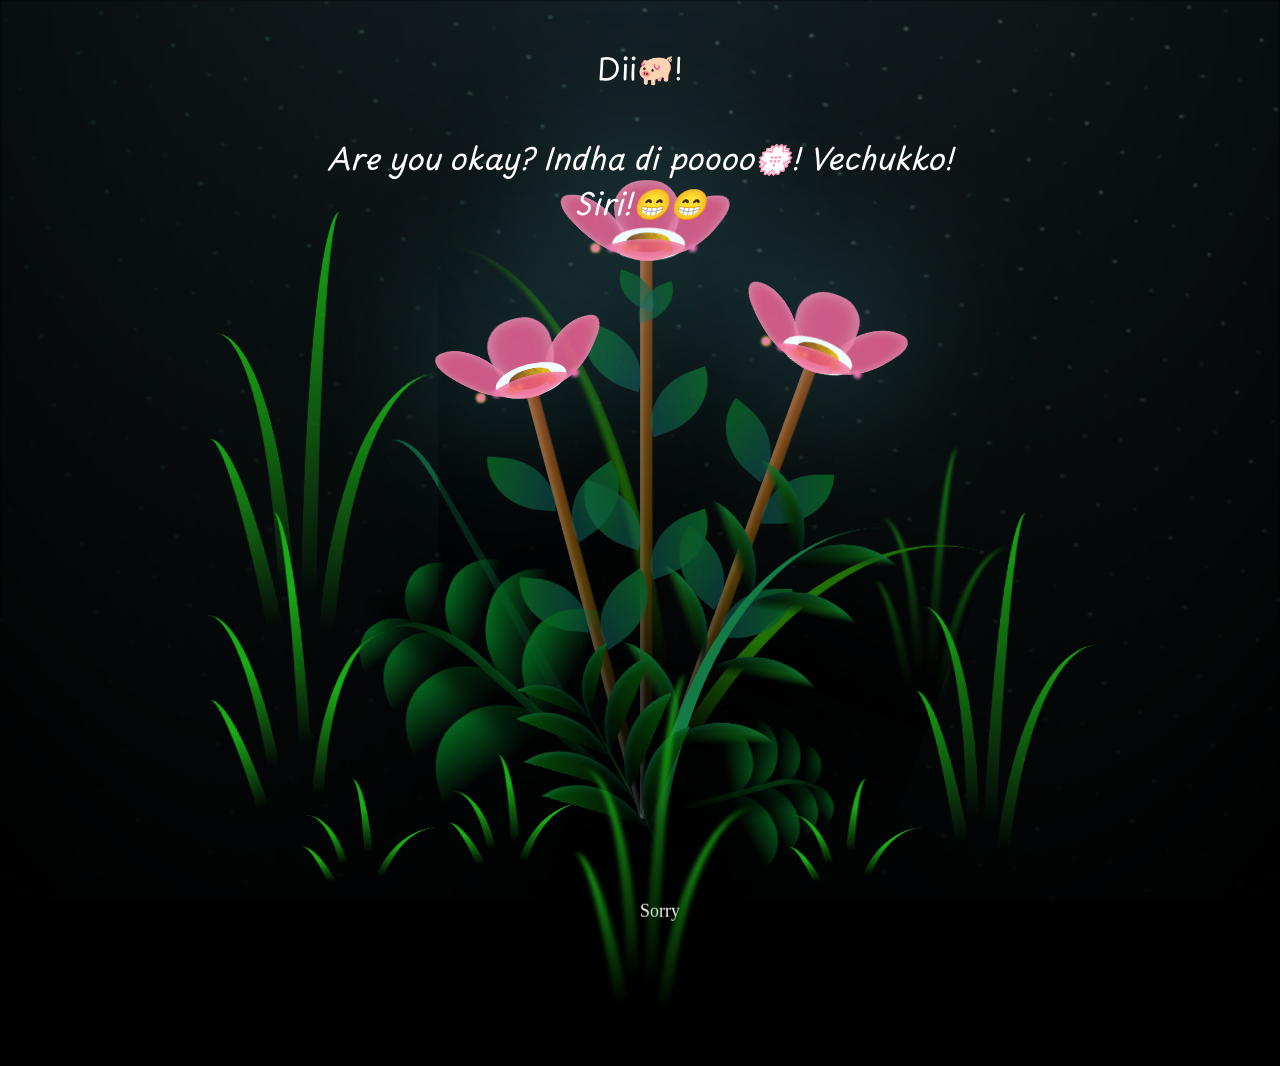
==== index.html @ b0fbde0a "commit for index" ====
<!DOCTYPE html>
<html lang="en">
  <head>
    <meta charset="UTF-8" />
    <meta http-equiv="X-UA-Compatible" content="IE=edge" />
    <meta name="viewport" content="width=device-width, initial-scale=1.0" />
    <link rel="stylesheet" href="css/main.css" />
    <link rel="icon" href="pig.png" type="image/x-icon" />
    <link rel="preconnect" href="https://fonts.googleapis.com" />
    <link rel="preconnect" href="https://fonts.gstatic.com" crossorigin />
    <link rel="preconnect" href="https://fonts.googleapis.com">
<link rel="preconnect" href="https://fonts.gstatic.com" crossorigin>
<link href="https://fonts.googleapis.com/css2?family=DM+Sans:opsz,wght@9..40,400;9..40,500;9..40,700&family=Playpen+Sans&family=Poppins&display=swap" rel="stylesheet">
    <title>Enna aachu?</title>
  </head>
  <body class="container">
    <div class="night"></div>
    <div class="foreground-text">
      Dii🐖! <br /><br /><i>Are you okay? Indha di poooo💮! Vechukko! Siri!😁😁</i>
    </div>

    <div class="flowers">
      <div class="flower flower--1">
        <div class="flower__leafs flower__leafs--1">
          <div class="flower__leaf flower__leaf--1"></div>
          <div class="flower__leaf flower__leaf--2"></div>
          <div class="flower__leaf flower__leaf--3"></div>
          <div class="flower__leaf flower__leaf--4"></div>
          <div class="flower__white-circle"></div>

          <div class="flower__light flower__light--1"></div>
          <div class="flower__light flower__light--2"></div>
          <div class="flower__light flower__light--3"></div>
          <div class="flower__light flower__light--4"></div>
          <div class="flower__light flower__light--5"></div>
          <div class="flower__light flower__light--6"></div>
          <div class="flower__light flower__light--7"></div>
          <div class="flower__light flower__light--8"></div>
        </div>
        <div class="flower__line">
          <div class="flower__line__leaf flower__line__leaf--1"></div>
          <div class="flower__line__leaf flower__line__leaf--2"></div>
          <div class="flower__line__leaf flower__line__leaf--3"></div>
          <div class="flower__line__leaf flower__line__leaf--4"></div>
          <div class="flower__line__leaf flower__line__leaf--5"></div>
          <div class="flower__line__leaf flower__line__leaf--6"></div>
        </div>
      </div>

      <div class="flower flower--2">
        <div class="flower__leafs flower__leafs--2">
          <div class="flower__leaf flower__leaf--1"></div>
          <div class="flower__leaf flower__leaf--2"></div>
          <div class="flower__leaf flower__leaf--3"></div>
          <div class="flower__leaf flower__leaf--4"></div>
          <div class="flower__white-circle"></div>

          <div class="flower__light flower__light--1"></div>
          <div class="flower__light flower__light--2"></div>
          <div class="flower__light flower__light--3"></div>
          <div class="flower__light flower__light--4"></div>
          <div class="flower__light flower__light--5"></div>
          <div class="flower__light flower__light--6"></div>
          <div class="flower__light flower__light--7"></div>
          <div class="flower__light flower__light--8"></div>
        </div>
        <div class="flower__line">
          <div class="flower__line__leaf flower__line__leaf--1"></div>
          <div class="flower__line__leaf flower__line__leaf--2"></div>
          <div class="flower__line__leaf flower__line__leaf--3"></div>
          <div class="flower__line__leaf flower__line__leaf--4"></div>
        </div>
      </div>

      <div class="flower flower--3">
        <div class="flower__leafs flower__leafs--3">
          <div class="flower__leaf flower__leaf--1"></div>
          <div class="flower__leaf flower__leaf--2"></div>
          <div class="flower__leaf flower__leaf--3"></div>
          <div class="flower__leaf flower__leaf--4"></div>
          <div class="flower__white-circle"></div>

          <div class="flower__light flower__light--1"></div>
          <div class="flower__light flower__light--2"></div>
          <div class="flower__light flower__light--3"></div>
          <div class="flower__light flower__light--4"></div>
          <div class="flower__light flower__light--5"></div>
          <div class="flower__light flower__light--6"></div>
          <div class="flower__light flower__light--7"></div>
          <div class="flower__light flower__light--8"></div>
        </div>
        <div class="flower__line">
          <div class="flower__line__leaf flower__line__leaf--1"></div>
          <div class="flower__line__leaf flower__line__leaf--2"></div>
          <div class="flower__line__leaf flower__line__leaf--3"></div>
          <div class="flower__line__leaf flower__line__leaf--4"></div>
        </div>
      </div>

      <div class="grow-ans" style="--d: 1.2s">
        <div class="flower__g-long">
          <div class="flower__g-long__top"></div>
          <div class="flower__g-long__bottom"></div>
        </div>
      </div>

      <div class="growing-grass">
        <div class="flower__grass flower__grass--1">
          <div class="flower__grass--top"></div>
          <div class="flower__grass--bottom"></div>
          <div class="flower__grass__leaf flower__grass__leaf--1"></div>
          <div class="flower__grass__leaf flower__grass__leaf--2"></div>
          <div class="flower__grass__leaf flower__grass__leaf--3"></div>
          <div class="flower__grass__leaf flower__grass__leaf--4"></div>
          <div class="flower__grass__leaf flower__grass__leaf--5"></div>
          <div class="flower__grass__leaf flower__grass__leaf--6"></div>
          <div class="flower__grass__leaf flower__grass__leaf--7"></div>
          <div class="flower__grass__leaf flower__grass__leaf--8"></div>
          <div class="flower__grass__overlay"></div>
        </div>
      </div>

      <div class="growing-grass">
        <div class="flower__grass flower__grass--2">
          <div class="flower__grass--top"></div>
          <div class="flower__grass--bottom"></div>
          <div class="flower__grass__leaf flower__grass__leaf--1"></div>
          <div class="flower__grass__leaf flower__grass__leaf--2"></div>
          <div class="flower__grass__leaf flower__grass__leaf--3"></div>
          <div class="flower__grass__leaf flower__grass__leaf--4"></div>
          <div class="flower__grass__leaf flower__grass__leaf--5"></div>
          <div class="flower__grass__leaf flower__grass__leaf--6"></div>
          <div class="flower__grass__leaf flower__grass__leaf--7"></div>
          <div class="flower__grass__leaf flower__grass__leaf--8"></div>
          <div class="flower__grass__overlay"></div>
        </div>
      </div>

      <div class="grow-ans" style="--d: 2.4s">
        <div class="flower__g-right flower__g-right--1">
          <div class="leaf"></div>
        </div>
      </div>

      <div class="grow-ans" style="--d: 2.8s">
        <div class="flower__g-right flower__g-right--2">
          <div class="leaf"></div>
        </div>
      </div>

      <div class="grow-ans" style="--d: 2.8s">
        <div class="flower__g-front">
          <div
            class="flower__g-front__leaf-wrapper flower__g-front__leaf-wrapper--1"
          >
            <div class="flower__g-front__leaf"></div>
          </div>
          <div
            class="flower__g-front__leaf-wrapper flower__g-front__leaf-wrapper--2"
          >
            <div class="flower__g-front__leaf"></div>
          </div>
          <div
            class="flower__g-front__leaf-wrapper flower__g-front__leaf-wrapper--3"
          >
            <div class="flower__g-front__leaf"></div>
          </div>
          <div
            class="flower__g-front__leaf-wrapper flower__g-front__leaf-wrapper--4"
          >
            <div class="flower__g-front__leaf"></div>
          </div>
          <div
            class="flower__g-front__leaf-wrapper flower__g-front__leaf-wrapper--5"
          >
            <div class="flower__g-front__leaf"></div>
          </div>
          <div
            class="flower__g-front__leaf-wrapper flower__g-front__leaf-wrapper--6"
          >
            <div class="flower__g-front__leaf"></div>
          </div>
          <div
            class="flower__g-front__leaf-wrapper flower__g-front__leaf-wrapper--7"
          >
            <div class="flower__g-front__leaf"></div>
          </div>
          <div
            class="flower__g-front__leaf-wrapper flower__g-front__leaf-wrapper--8"
          >
            <div class="flower__g-front__leaf"></div>
          </div>
          <div class="flower__g-front__line"></div>
        </div>
      </div>

      <div class="grow-ans" style="--d: 3.2s">
        <div class="flower__g-fr">
          <div class="leaf"></div>
          <div class="flower__g-fr__leaf flower__g-fr__leaf--1"></div>
          <div class="flower__g-fr__leaf flower__g-fr__leaf--2"></div>
          <div class="flower__g-fr__leaf flower__g-fr__leaf--3"></div>
          <div class="flower__g-fr__leaf flower__g-fr__leaf--4"></div>
          <div class="flower__g-fr__leaf flower__g-fr__leaf--5"></div>
          <div class="flower__g-fr__leaf flower__g-fr__leaf--6"></div>
          <div class="flower__g-fr__leaf flower__g-fr__leaf--7"></div>
          <div class="flower__g-fr__leaf flower__g-fr__leaf--8"></div>
        </div>
      </div>

      <div class="long-g long-g--0">
        <div class="grow-ans" style="--d: 3s">
          <div class="leaf leaf--0"></div>
        </div>
        <div class="grow-ans" style="--d: 2.2s">
          <div class="leaf leaf--1"></div>
        </div>
        <div class="grow-ans" style="--d: 3.4s">
          <div class="leaf leaf--2"></div>
        </div>
        <div class="grow-ans" style="--d: 3.6s">
          <div class="leaf leaf--3"></div>
        </div>
      </div>

      <div class="long-g long-g--1">
        <div class="grow-ans" style="--d: 3.6s">
          <div class="leaf leaf--0"></div>
        </div>
        <div class="grow-ans" style="--d: 3.8s">
          <div class="leaf leaf--1"></div>
        </div>
        <div class="grow-ans" style="--d: 4s">
          <div class="leaf leaf--2"></div>
        </div>
        <div class="grow-ans" style="--d: 4.2s">
          <div class="leaf leaf--3"></div>
        </div>
      </div>

      <div class="long-g long-g--2">
        <div class="grow-ans" style="--d: 4s">
          <div class="leaf leaf--0"></div>
        </div>
        <div class="grow-ans" style="--d: 4.2s">
          <div class="leaf leaf--1"></div>
        </div>
        <div class="grow-ans" style="--d: 4.4s">
          <div class="leaf leaf--2"></div>
        </div>
        <div class="grow-ans" style="--d: 4.6s">
          <div class="leaf leaf--3"></div>
        </div>
      </div>

      <div class="long-g long-g--3">
        <div class="grow-ans" style="--d: 4s">
          <div class="leaf leaf--0"></div>
        </div>
        <div class="grow-ans" style="--d: 4.2s">
          <div class="leaf leaf--1"></div>
        </div>
        <div class="grow-ans" style="--d: 3s">
          <div class="leaf leaf--2"></div>
        </div>
        <div class="grow-ans" style="--d: 3.6s">
          <div class="leaf leaf--3"></div>
        </div>
      </div>

      <div class="long-g long-g--4">
        <div class="grow-ans" style="--d: 4s">
          <div class="leaf leaf--0"></div>
        </div>
        <div class="grow-ans" style="--d: 4.2s">
          <div class="leaf leaf--1"></div>
        </div>
        <div class="grow-ans" style="--d: 3s">
          <div class="leaf leaf--2"></div>
        </div>
        <div class="grow-ans" style="--d: 3.6s">
          <div class="leaf leaf--3"></div>
        </div>
      </div>

      <div class="long-g long-g--5">
        <div class="grow-ans" style="--d: 4s">
          <div class="leaf leaf--0"></div>
        </div>
        <div class="grow-ans" style="--d: 4.2s">
          <div class="leaf leaf--1"></div>
        </div>
        <div class="grow-ans" style="--d: 3s">
          <div class="leaf leaf--2"></div>
        </div>
        <div class="grow-ans" style="--d: 3.6s">
          <div class="leaf leaf--3"></div>
        </div>
      </div>

      <div class="long-g long-g--6">
        <div class="grow-ans" style="--d: 4.2s">
          <div class="leaf leaf--0"></div>
        </div>
        <div class="grow-ans" style="--d: 4.4s">
          <div class="leaf leaf--1"></div>
        </div>
        <div class="grow-ans" style="--d: 4.6s">
          <div class="leaf leaf--2"></div>
        </div>
        <div class="grow-ans" style="--d: 4.8s">
          <div class="leaf leaf--3"></div>
        </div>
      </div>

      <div class="long-g long-g--7">
        <div class="grow-ans" style="--d: 3s">
          <div class="leaf leaf--0"></div>
        </div>
        <div class="grow-ans" style="--d: 3.2s">
          <div class="leaf leaf--1"></div>
        </div>
        <div class="grow-ans" style="--d: 3.5s">
          <div class="leaf leaf--2"></div>
        </div>
        <div class="grow-ans" style="--d: 3.6s">
          <div class="leaf leaf--3"></div>
        </div>
      </div>
    </div>

    <script src="main.js"></script>
  </body>
</html>
---- css/main.css ----
*,
*::after,
*::before {
  padding: 0;
  margin: 0;
  box-sizing: border-box;
}

:root {
  --dark-color: #000;
}

body {
  display: flex;
  align-items: flex-end;
  justify-content: center;
  min-height: 100vh;
  background-color: var(--dark-color);
  overflow: hidden;
  perspective: 1000px;
}

.night {
  position: fixed;
  left: 50%;
  top: 0;
  transform: translateX(-50%);
  width: 100%;
  height: 100%;
  filter: blur(0.1vmin);
  background-image: radial-gradient(ellipse at top, transparent 0%, var(--dark-color)), radial-gradient(ellipse at bottom, var(--dark-color), rgba(145, 233, 255, 0.2)), repeating-linear-gradient(220deg, rgb(0, 0, 0) 0px, rgb(0, 0, 0) 19px, transparent 19px, transparent 22px), repeating-linear-gradient(189deg, rgb(0, 0, 0) 0px, rgb(0, 0, 0) 19px, transparent 19px, transparent 22px), repeating-linear-gradient(148deg, rgb(0, 0, 0) 0px, rgb(0, 0, 0) 19px, transparent 19px, transparent 22px), linear-gradient(90deg, rgb(7, 107, 42), rgb(240, 240, 240));
}



.flowers {
  position: relative;
  transform: scale(0.9);
}
.foreground-text {
  position: absolute;
  text-align:center;
  font-family: 'Playpen Sans';
  /* Adjust these values to position your text */
  top: 5%;
  left: 25%;
  right: 25%;
  /* Style your text as needed */
  color: white;
  font-size: 30px;
  /* Use z-index to bring the text to the front */
  z-index: 2;
}

.flowers::before {
  content: "Sorry";
  position: absolute;
  /* Adjust these values to position your text */
  top: 50%;
  left: 50%;
  /* Style your text as needed */
  color: white;
  font-size: 20px;
  /* Use z-index to bring the text to the front */
  z-index: 1;
}

.flower {
  position: absolute;
  bottom: 10vmin;
  transform-origin: bottom center;
  z-index: 10;
  --fl-speed: 0.3s;
}
.flower--1 {
  -webkit-animation: moving-flower-1 4s linear infinite;
          animation: moving-flower-1 4s linear infinite;
}
.flower--1 .flower__line {
  height: 70vmin;
  -webkit-animation-delay: 0.3s;
          animation-delay: 0.3s;
}
.flower--1 .flower__line__leaf--1 {
  -webkit-animation: blooming-leaf-right var(--fl-speed) 1.6s backwards;
          animation: blooming-leaf-right var(--fl-speed) 1.6s backwards;
}
.flower--1 .flower__line__leaf--2 {
  -webkit-animation: blooming-leaf-right var(--fl-speed) 1.4s backwards;
          animation: blooming-leaf-right var(--fl-speed) 1.4s backwards;
}
.flower--1 .flower__line__leaf--3 {
  -webkit-animation: blooming-leaf-left var(--fl-speed) 1.2s backwards;
          animation: blooming-leaf-left var(--fl-speed) 1.2s backwards;
}
.flower--1 .flower__line__leaf--4 {
  -webkit-animation: blooming-leaf-left var(--fl-speed) 1s backwards;
          animation: blooming-leaf-left var(--fl-speed) 1s backwards;
}
.flower--1 .flower__line__leaf--5 {
  -webkit-animation: blooming-leaf-right var(--fl-speed) 1.8s backwards;
          animation: blooming-leaf-right var(--fl-speed) 1.8s backwards;
}
.flower--1 .flower__line__leaf--6 {
  -webkit-animation: blooming-leaf-left var(--fl-speed) 2s backwards;
          animation: blooming-leaf-left var(--fl-speed) 2s backwards;
}
.flower--2 {
  left: 50%;
  transform: rotate(20deg);
  -webkit-animation: moving-flower-2 4s linear infinite;
          animation: moving-flower-2 4s linear infinite;
}
.flower--2 .flower__line {
  height: 60vmin;
  -webkit-animation-delay: 0.6s;
          animation-delay: 0.6s;
}
.flower--2 .flower__line__leaf--1 {
  -webkit-animation: blooming-leaf-right var(--fl-speed) 1.9s backwards;
          animation: blooming-leaf-right var(--fl-speed) 1.9s backwards;
}
.flower--2 .flower__line__leaf--2 {
  -webkit-animation: blooming-leaf-right var(--fl-speed) 1.7s backwards;
          animation: blooming-leaf-right var(--fl-speed) 1.7s backwards;
}
.flower--2 .flower__line__leaf--3 {
  -webkit-animation: blooming-leaf-left var(--fl-speed) 1.5s backwards;
          animation: blooming-leaf-left var(--fl-speed) 1.5s backwards;
}
.flower--2 .flower__line__leaf--4 {
  -webkit-animation: blooming-leaf-left var(--fl-speed) 1.3s backwards;
          animation: blooming-leaf-left var(--fl-speed) 1.3s backwards;
}
.flower--3 {
  left: 50%;
  transform: rotate(-15deg);
  -webkit-animation: moving-flower-3 4s linear infinite;
          animation: moving-flower-3 4s linear infinite;
}
.flower--3 .flower__line {
  -webkit-animation-delay: 0.9s;
          animation-delay: 0.9s;
}
.flower--3 .flower__line__leaf--1 {
  -webkit-animation: blooming-leaf-right var(--fl-speed) 2.5s backwards;
          animation: blooming-leaf-right var(--fl-speed) 2.5s backwards;
}
.flower--3 .flower__line__leaf--2 {
  -webkit-animation: blooming-leaf-right var(--fl-speed) 2.3s backwards;
          animation: blooming-leaf-right var(--fl-speed) 2.3s backwards;
}
.flower--3 .flower__line__leaf--3 {
  -webkit-animation: blooming-leaf-left var(--fl-speed) 2.1s backwards;
          animation: blooming-leaf-left var(--fl-speed) 2.1s backwards;
}
.flower--3 .flower__line__leaf--4 {
  -webkit-animation: blooming-leaf-left var(--fl-speed) 1.9s backwards;
          animation: blooming-leaf-left var(--fl-speed) 1.9s backwards;
}
.flower__leafs {
  position: relative;
  -webkit-animation: blooming-flower 2s backwards;
          animation: blooming-flower 2s backwards;
}
.flower__leafs--1 {
  -webkit-animation-delay: 1.1s;
          animation-delay: 1.1s;
}
.flower__leafs--2 {
  -webkit-animation-delay: 1.4s;
          animation-delay: 1.4s;
}
.flower__leafs--3 {
  -webkit-animation-delay: 1.7s;
          animation-delay: 1.7s;
}
.flower__leafs::after {
  content: "";
  position: absolute;
  left: 0;
  top: 0;
  transform: translate(-50%, -100%);
  width: 8vmin;
  height: 8vmin;
  background-color: #6bf0ff;
  filter: blur(10vmin);
}
.flower__leaf {
  position: absolute;
  bottom: 0;
  left: 50%;
  width: 8vmin;
  height: 11vmin;
  border-radius: 51% 49% 47% 53%/44% 45% 55% 69%;
  background-color: #f672b0;
  background-image: linear-gradient(to top, #ee5286, #ee5286);
  transform-origin: bottom center;
  opacity: 0.9;
  box-shadow: inset 0 0 2vmin rgba(255, 255, 255, 0.5);
}
.flower__leaf--1 {
  transform: translate(-10%, 1%) rotateY(40deg) rotateX(-50deg);
}
.flower__leaf--2 {
  transform: translate(-50%, -4%) rotateX(40deg);
}
.flower__leaf--3 {
  transform: translate(-90%, 0%) rotateY(45deg) rotateX(50deg);
}
.flower__leaf--4 {
  width: 8vmin;
  height: 8vmin;
  transform-origin: bottom left;
  border-radius: 4vmin 10vmin 4vmin 4vmin;
  transform: translate(0%, 18%) rotateX(70deg) rotate(-43deg);
  background-image: linear-gradient(to top, #ee5286, #ee5286);
  z-index: 1;
  opacity: 0.8;
}
.flower__white-circle {
  position: absolute;
  left: -3.5vmin;
  top: -3vmin;
  width: 9vmin;
  height: 4vmin;
  border-radius: 50%;
  background-color: #fff;
}
.flower__white-circle::after {
  content: "";
  position: absolute;
  left: 50%;
  top: 45%;
  transform: translate(-50%, -50%);
  width: 60%;
  height: 60%;
  border-radius: inherit;
  background-image: repeating-linear-gradient(135deg, rgba(0, 0, 0, 0.03) 0px, rgba(0, 0, 0, 0.03) 1px, transparent 1px, transparent 12px), repeating-linear-gradient(45deg, rgba(0, 0, 0, 0.03) 0px, rgba(0, 0, 0, 0.03) 1px, transparent 1px, transparent 12px), repeating-linear-gradient(67.5deg, rgba(0, 0, 0, 0.03) 0px, rgba(0, 0, 0, 0.03) 1px, transparent 1px, transparent 12px), repeating-linear-gradient(135deg, rgba(0, 0, 0, 0.03) 0px, rgba(0, 0, 0, 0.03) 1px, transparent 1px, transparent 12px), repeating-linear-gradient(45deg, rgba(0, 0, 0, 0.03) 0px, rgba(0, 0, 0, 0.03) 1px, transparent 1px, transparent 12px), repeating-linear-gradient(112.5deg, rgba(0, 0, 0, 0.03) 0px, rgba(0, 0, 0, 0.03) 1px, transparent 1px, transparent 12px), repeating-linear-gradient(112.5deg, rgba(0, 0, 0, 0.03) 0px, rgba(0, 0, 0, 0.03) 1px, transparent 1px, transparent 12px), repeating-linear-gradient(45deg, rgba(0, 0, 0, 0.03) 0px, rgba(0, 0, 0, 0.03) 1px, transparent 1px, transparent 12px), repeating-linear-gradient(22.5deg, rgba(0, 0, 0, 0.03) 0px, rgba(0, 0, 0, 0.03) 1px, transparent 1px, transparent 12px), repeating-linear-gradient(45deg, rgba(0, 0, 0, 0.03) 0px, rgba(0, 0, 0, 0.03) 1px, transparent 1px, transparent 12px), repeating-linear-gradient(22.5deg, rgba(0, 0, 0, 0.03) 0px, rgba(0, 0, 0, 0.03) 1px, transparent 1px, transparent 12px), repeating-linear-gradient(135deg, rgba(0, 0, 0, 0.03) 0px, rgba(0, 0, 0, 0.03) 1px, transparent 1px, transparent 12px), repeating-linear-gradient(157.5deg, rgba(0, 0, 0, 0.03) 0px, rgba(0, 0, 0, 0.03) 1px, transparent 1px, transparent 12px), repeating-linear-gradient(67.5deg, rgba(0, 0, 0, 0.03) 0px, rgba(0, 0, 0, 0.03) 1px, transparent 1px, transparent 12px), repeating-linear-gradient(67.5deg, rgba(0, 0, 0, 0.03) 0px, rgba(0, 0, 0, 0.03) 1px, transparent 1px, transparent 12px), linear-gradient(90deg, rgb(127, 47, 21), rgb(255, 206, 0));
}
.flower__line {
  height: 55vmin;
  width: 1.5vmin;
  background-image: linear-gradient(to left, rgba(0, 0, 0, 0.2), transparent, rgba(255, 255, 255, 0.2)), linear-gradient(to top, transparent 10%, #583e08, #944415);
  box-shadow: inset 0 0 2px rgba(0, 0, 0, 0.5);
  -webkit-animation: grow-flower-tree 4s backwards;
          animation: grow-flower-tree 4s backwards;
}
.flower__line__leaf {
  --w: 7vmin;
  --h: calc(var(--w) + 2vmin);
  position: absolute;
  top: 20%;
  left: 90%;
  width: var(--w);
  height: var(--h);
  border-top-right-radius: var(--h);
  border-bottom-left-radius: var(--h);
  background-image: linear-gradient(to top, rgba(20, 117, 122, 0.4), #095721);
}
.flower__line__leaf--1 {
  transform: rotate(70deg) rotateY(30deg);
}
.flower__line__leaf--2 {
  top: 45%;
  transform: rotate(70deg) rotateY(30deg);
}
.flower__line__leaf--3, .flower__line__leaf--4, .flower__line__leaf--6 {
  border-top-right-radius: 0;
  border-bottom-left-radius: 0;
  border-top-left-radius: var(--h);
  border-bottom-right-radius: var(--h);
  left: -460%;
  top: 12%;
  transform: rotate(-70deg) rotateY(30deg);
}
.flower__line__leaf--4 {
  top: 40%;
}
.flower__line__leaf--5 {
  top: 0;
  transform-origin: left;
  transform: rotate(70deg) rotateY(30deg) scale(0.6);
}
.flower__line__leaf--6 {
  top: -2%;
  left: -450%;
  transform-origin: right;
  transform: rotate(-70deg) rotateY(30deg) scale(0.6);
}
.flower__light {
  position: absolute;
  bottom: 0vmin;
  width: 1vmin;
  height: 1vmin;
  background-color: rgb(255, 251, 0);
  border-radius: 50%;
  filter: blur(0.2vmin);
  -webkit-animation: light-ans 4s linear infinite backwards;
          animation: light-ans 4s linear infinite backwards;
}
.flower__light:nth-child(odd) {
  background-color: #f76baf;
}
.flower__light--1 {
  left: -2vmin;
  -webkit-animation-delay: 1s;
          animation-delay: 1s;
}
.flower__light--2 {
  left: 3vmin;
  -webkit-animation-delay: 0.5s;
          animation-delay: 0.5s;
}
.flower__light--3 {
  left: -6vmin;
  -webkit-animation-delay: 0.3s;
          animation-delay: 0.3s;
}
.flower__light--4 {
  left: 6vmin;
  -webkit-animation-delay: 0.9s;
          animation-delay: 0.9s;
}
.flower__light--5 {
  left: -1vmin;
  -webkit-animation-delay: 1.5s;
          animation-delay: 1.5s;
}
.flower__light--6 {
  left: -4vmin;
  -webkit-animation-delay: 3s;
          animation-delay: 3s;
}
.flower__light--7 {
  left: 3vmin;
  -webkit-animation-delay: 2s;
          animation-delay: 2s;
}
.flower__light--8 {
  left: -6vmin;
  -webkit-animation-delay: 3.5s;
          animation-delay: 3.5s;
}
.flower__grass {
  --c: #04661f;
  --line-w: 1.5vmin;
  position: absolute;
  bottom: 12vmin;
  left: -7vmin;
  display: flex;
  flex-direction: column;
  align-items: flex-end;
  z-index: 20;
  transform-origin: bottom center;
  transform: rotate(-48deg) rotateY(40deg);
}
.flower__grass--1 {
  -webkit-animation: moving-grass 2s linear infinite;
          animation: moving-grass 2s linear infinite;
}
.flower__grass--2 {
  left: 2vmin;
  bottom: 10vmin;
  transform: scale(0.5) rotate(75deg) rotateX(10deg) rotateY(-200deg);
  opacity: 0.8;
  z-index: 0;
  -webkit-animation: moving-grass--2 1.5s linear infinite;
          animation: moving-grass--2 1.5s linear infinite;
}
.flower__grass--top {
  width: 7vmin;
  height: 10vmin;
  border-top-right-radius: 100%;
  border-right: var(--line-w) solid var(--c);
  transform-origin: bottom center;
  transform: rotate(-2deg);
}
.flower__grass--bottom {
  margin-top: -2px;
  width: var(--line-w);
  height: 25vmin;
  background-image: linear-gradient(to top, transparent, var(--c));
}
.flower__grass__leaf {
  --size: 10vmin;
  position: absolute;
  width: calc(var(--size) * 2.1);
  height: var(--size);
  border-top-left-radius: var(--size);
  border-top-right-radius: var(--size);
  background-image: linear-gradient(to top, transparent, transparent 30%, var(--c));
  z-index: 100;
}
.flower__grass__leaf--1 {
  top: -6%;
  left: 30%;
  --size: 6vmin;
  transform: rotate(-20deg);
  -webkit-animation: growing-grass-ans--1 2s 2.6s backwards;
          animation: growing-grass-ans--1 2s 2.6s backwards;
}
@-webkit-keyframes growing-grass-ans--1 {
  0% {
    transform-origin: bottom left;
    transform: rotate(-20deg) scale(0);
  }
}
@keyframes growing-grass-ans--1 {
  0% {
    transform-origin: bottom left;
    transform: rotate(-20deg) scale(0);
  }
}
.flower__grass__leaf--2 {
  top: -5%;
  left: -110%;
  --size: 6vmin;
  transform: rotate(10deg);
  -webkit-animation: growing-grass-ans--2 2s 2.4s linear backwards;
          animation: growing-grass-ans--2 2s 2.4s linear backwards;
}
@-webkit-keyframes growing-grass-ans--2 {
  0% {
    transform-origin: bottom right;
    transform: rotate(10deg) scale(0);
  }
}
@keyframes growing-grass-ans--2 {
  0% {
    transform-origin: bottom right;
    transform: rotate(10deg) scale(0);
  }
}
.flower__grass__leaf--3 {
  top: 5%;
  left: 60%;
  --size: 8vmin;
  transform: rotate(-18deg) rotateX(-20deg);
  -webkit-animation: growing-grass-ans--3 2s 2.2s linear backwards;
          animation: growing-grass-ans--3 2s 2.2s linear backwards;
}
@-webkit-keyframes growing-grass-ans--3 {
  0% {
    transform-origin: bottom left;
    transform: rotate(-18deg) rotateX(-20deg) scale(0);
  }
}
@keyframes growing-grass-ans--3 {
  0% {
    transform-origin: bottom left;
    transform: rotate(-18deg) rotateX(-20deg) scale(0);
  }
}
.flower__grass__leaf--4 {
  top: 6%;
  left: -135%;
  --size: 8vmin;
  transform: rotate(2deg);
  -webkit-animation: growing-grass-ans--4 2s 2s linear backwards;
          animation: growing-grass-ans--4 2s 2s linear backwards;
}
@-webkit-keyframes growing-grass-ans--4 {
  0% {
    transform-origin: bottom right;
    transform: rotate(2deg) scale(0);
  }
}
@keyframes growing-grass-ans--4 {
  0% {
    transform-origin: bottom right;
    transform: rotate(2deg) scale(0);
  }
}
.flower__grass__leaf--5 {
  top: 20%;
  left: 60%;
  --size: 10vmin;
  transform: rotate(-24deg) rotateX(-20deg);
  -webkit-animation: growing-grass-ans--5 2s 1.8s linear backwards;
          animation: growing-grass-ans--5 2s 1.8s linear backwards;
}
@-webkit-keyframes growing-grass-ans--5 {
  0% {
    transform-origin: bottom left;
    transform: rotate(-24deg) rotateX(-20deg) scale(0);
  }
}
@keyframes growing-grass-ans--5 {
  0% {
    transform-origin: bottom left;
    transform: rotate(-24deg) rotateX(-20deg) scale(0);
  }
}
.flower__grass__leaf--6 {
  top: 22%;
  left: -180%;
  --size: 10vmin;
  transform: rotate(10deg);
  -webkit-animation: growing-grass-ans--6 2s 1.6s linear backwards;
          animation: growing-grass-ans--6 2s 1.6s linear backwards;
}
@-webkit-keyframes growing-grass-ans--6 {
  0% {
    transform-origin: bottom right;
    transform: rotate(10deg) scale(0);
  }
}
@keyframes growing-grass-ans--6 {
  0% {
    transform-origin: bottom right;
    transform: rotate(10deg) scale(0);
  }
}
.flower__grass__leaf--7 {
  top: 39%;
  left: 70%;
  --size: 10vmin;
  transform: rotate(-10deg);
  -webkit-animation: growing-grass-ans--7 2s 1.4s linear backwards;
          animation: growing-grass-ans--7 2s 1.4s linear backwards;
}
@-webkit-keyframes growing-grass-ans--7 {
  0% {
    transform-origin: bottom left;
    transform: rotate(-10deg) scale(0);
  }
}
@keyframes growing-grass-ans--7 {
  0% {
    transform-origin: bottom left;
    transform: rotate(-10deg) scale(0);
  }
}
.flower__grass__leaf--8 {
  top: 40%;
  left: -215%;
  --size: 11vmin;
  transform: rotate(10deg);
  -webkit-animation: growing-grass-ans--8 2s 1.2s linear backwards;
          animation: growing-grass-ans--8 2s 1.2s linear backwards;
}
@-webkit-keyframes growing-grass-ans--8 {
  0% {
    transform-origin: bottom right;
    transform: rotate(10deg) scale(0);
  }
}
@keyframes growing-grass-ans--8 {
  0% {
    transform-origin: bottom right;
    transform: rotate(10deg) scale(0);
  }
}
.flower__grass__overlay {
  position: absolute;
  top: -10%;
  right: 0%;
  width: 100%;
  height: 100%;
  background-color: rgba(0, 0, 0, 0.6);
  filter: blur(1.5vmin);
  z-index: 100;
}
.flower__g-long {
  --w: 2vmin;
  --h: 6vmin;
  --c: #0e5b3c;
  position: absolute;
  bottom: 10vmin;
  left: -3vmin;
  transform-origin: bottom center;
  transform: rotate(-30deg) rotateY(-20deg);
  display: flex;
  flex-direction: column;
  align-items: flex-end;
  -webkit-animation: flower-g-long-ans 3s linear infinite;
          animation: flower-g-long-ans 3s linear infinite;
}
@-webkit-keyframes flower-g-long-ans {
  0%, 100% {
    transform: rotate(-30deg) rotateY(-20deg);
  }
  50% {
    transform: rotate(-32deg) rotateY(-20deg);
  }
}
@keyframes flower-g-long-ans {
  0%, 100% {
    transform: rotate(-30deg) rotateY(-20deg);
  }
  50% {
    transform: rotate(-32deg) rotateY(-20deg);
  }
}
.flower__g-long__top {
  top: calc(var(--h) * -1);
  width: calc(var(--w) + 1vmin);
  height: var(--h);
  border-top-right-radius: 100%;
  border-right: 0.7vmin solid var(--c);
  transform: translate(-0.7vmin, 1vmin);
}
.flower__g-long__bottom {
  width: var(--w);
  height: 50vmin;
  transform-origin: bottom center;
  background-image: linear-gradient(to top, transparent 30%, var(--c));
  box-shadow: inset 0 0 2px rgba(0, 0, 0, 0.5);
  -webkit-clip-path: polygon(35% 0, 65% 1%, 100% 100%, 0% 100%);
          clip-path: polygon(35% 0, 65% 1%, 100% 100%, 0% 100%);
}
.flower__g-right {
  position: absolute;
  bottom: 6vmin;
  left: -2vmin;
  transform-origin: bottom left;
  transform: rotate(20deg);
}
.flower__g-right .leaf {
  width: 30vmin;
  height: 50vmin;
  border-top-left-radius: 100%;
  border-left: 2vmin solid #217005;
  background-image: linear-gradient(to bottom, transparent, var(--dark-color) 60%);
  -webkit-mask-image: linear-gradient(to top, transparent 30%, #24803e 60%);
}
.flower__g-right--1 {
  -webkit-animation: flower-g-right-ans 2.5s linear infinite;
          animation: flower-g-right-ans 2.5s linear infinite;
}
.flower__g-right--2 {
  left: 5vmin;
  transform: rotateY(-180deg);
  -webkit-animation: flower-g-right-ans--2 3s linear infinite;
          animation: flower-g-right-ans--2 3s linear infinite;
}
.flower__g-right--2 .leaf {
  height: 75vmin;
  filter: blur(0.3vmin);
  opacity: 0.8;
}
@-webkit-keyframes flower-g-right-ans {
  0%, 100% {
    transform: rotate(20deg);
  }
  50% {
    transform: rotate(24deg) rotateX(-20deg);
  }
}
@keyframes flower-g-right-ans {
  0%, 100% {
    transform: rotate(20deg);
  }
  50% {
    transform: rotate(24deg) rotateX(-20deg);
  }
}
@-webkit-keyframes flower-g-right-ans--2 {
  0%, 100% {
    transform: rotateY(-180deg) rotate(0deg) rotateX(-20deg);
  }
  50% {
    transform: rotateY(-180deg) rotate(6deg) rotateX(-20deg);
  }
}
@keyframes flower-g-right-ans--2 {
  0%, 100% {
    transform: rotateY(-180deg) rotate(0deg) rotateX(-20deg);
  }
  50% {
    transform: rotateY(-180deg) rotate(6deg) rotateX(-20deg);
  }
}
.flower__g-front {
  position: absolute;
  bottom: 6vmin;
  left: 2.5vmin;
  z-index: 100;
  transform-origin: bottom center;
  transform: rotate(-28deg) rotateY(30deg) scale(1.04);
  -webkit-animation: flower__g-front-ans 2s linear infinite;
          animation: flower__g-front-ans 2s linear infinite;
}
@-webkit-keyframes flower__g-front-ans {
  0%, 100% {
    transform: rotate(-28deg) rotateY(30deg) scale(1.04);
  }
  50% {
    transform: rotate(-35deg) rotateY(40deg) scale(1.04);
  }
}
@keyframes flower__g-front-ans {
  0%, 100% {
    transform: rotate(-28deg) rotateY(30deg) scale(1.04);
  }
  50% {
    transform: rotate(-35deg) rotateY(40deg) scale(1.04);
  }
}
.flower__g-front__line {
  width: 0.3vmin;
  height: 20vmin;
  background-image: linear-gradient(to top, transparent, #042e0b, transparent 100%);
  position: relative;
}
.flower__g-front__leaf-wrapper {
  position: absolute;
  top: 0;
  left: 0;
  transform-origin: bottom left;
  transform: rotate(10deg);
}
.flower__g-front__leaf-wrapper:nth-child(even) {
  left: 0vmin;
  transform: rotateY(-180deg) rotate(5deg);
  -webkit-animation: flower__g-front__leaf-left-ans 1s ease-in backwards;
          animation: flower__g-front__leaf-left-ans 1s ease-in backwards;
}
.flower__g-front__leaf-wrapper:nth-child(odd) {
  -webkit-animation: flower__g-front__leaf-ans 1s ease-in backwards;
          animation: flower__g-front__leaf-ans 1s ease-in backwards;
}
.flower__g-front__leaf-wrapper--1 {
  top: -8vmin;
  transform: scale(0.7);
  -webkit-animation: flower__g-front__leaf-ans 1s 5.5s ease-in backwards !important;
          animation: flower__g-front__leaf-ans 1s 5.5s ease-in backwards !important;
}
.flower__g-front__leaf-wrapper--2 {
  top: -8vmin;
  transform: rotateY(-180deg) scale(0.7) !important;
  -webkit-animation: flower__g-front__leaf-left-ans-2 1s 4.6s ease-in backwards !important;
          animation: flower__g-front__leaf-left-ans-2 1s 4.6s ease-in backwards !important;
}
.flower__g-front__leaf-wrapper--3 {
  top: -3vmin;
  -webkit-animation: flower__g-front__leaf-ans 1s 4.6s ease-in backwards;
          animation: flower__g-front__leaf-ans 1s 4.6s ease-in backwards;
}
.flower__g-front__leaf-wrapper--4 {
  top: -3vmin;
  transform: rotateY(-180deg) scale(0.9) !important;
  -webkit-animation: flower__g-front__leaf-left-ans-2 1s 4.6s ease-in backwards !important;
          animation: flower__g-front__leaf-left-ans-2 1s 4.6s ease-in backwards !important;
}
@-webkit-keyframes flower__g-front__leaf-left-ans-2 {
  0% {
    transform: rotateY(-180deg) scale(0);
  }
}
@keyframes flower__g-front__leaf-left-ans-2 {
  0% {
    transform: rotateY(-180deg) scale(0);
  }
}
.flower__g-front__leaf-wrapper--5, .flower__g-front__leaf-wrapper--6 {
  top: 2vmin;
}
.flower__g-front__leaf-wrapper--7, .flower__g-front__leaf-wrapper--8 {
  top: 6.5vmin;
}
.flower__g-front__leaf-wrapper--2 {
  -webkit-animation-delay: 5.2s !important;
          animation-delay: 5.2s !important;
}
.flower__g-front__leaf-wrapper--3 {
  -webkit-animation-delay: 4.9s !important;
          animation-delay: 4.9s !important;
}
.flower__g-front__leaf-wrapper--5 {
  -webkit-animation-delay: 4.3s !important;
          animation-delay: 4.3s !important;
}
.flower__g-front__leaf-wrapper--6 {
  -webkit-animation-delay: 4.1s !important;
          animation-delay: 4.1s !important;
}
.flower__g-front__leaf-wrapper--7 {
  -webkit-animation-delay: 3.8s !important;
          animation-delay: 3.8s !important;
}
.flower__g-front__leaf-wrapper--8 {
  -webkit-animation-delay: 3.5s !important;
          animation-delay: 3.5s !important;
}
@-webkit-keyframes flower__g-front__leaf-ans {
  0% {
    transform: rotate(10deg) scale(0);
  }
}
@keyframes flower__g-front__leaf-ans {
  0% {
    transform: rotate(10deg) scale(0);
  }
}
@-webkit-keyframes flower__g-front__leaf-left-ans {
  0% {
    transform: rotateY(-180deg) rotate(5deg) scale(0);
  }
}
@keyframes flower__g-front__leaf-left-ans {
  0% {
    transform: rotateY(-180deg) rotate(5deg) scale(0);
  }
}
.flower__g-front__leaf {
  width: 10vmin;
  height: 10vmin;
  border-radius: 100% 0% 0% 100%/100% 100% 0% 0%;
  box-shadow: inset 0 2px 1vmin hsla(184deg, 97%, 58%, 0.2);
  background-image: linear-gradient(to bottom left, transparent, var(--dark-color)), linear-gradient(to bottom right, #064f0a 50%, transparent 50%, transparent);
  -webkit-mask-image: linear-gradient(to bottom right, #097149 50%, transparent 50%, transparent);
  mask-image: linear-gradient(to bottom right, #0e8723 50%, transparent 50%, transparent);
}
.flower__g-fr {
  position: absolute;
  bottom: -4vmin;
  left: vmin;
  transform-origin: bottom left;
  z-index: 10;
  -webkit-animation: flower__g-fr-ans 2s linear infinite;
          animation: flower__g-fr-ans 2s linear infinite;
}
@-webkit-keyframes flower__g-fr-ans {
  0%, 100% {
    transform: rotate(2deg);
  }
  50% {
    transform: rotate(4deg);
  }
}
@keyframes flower__g-fr-ans {
  0%, 100% {
    transform: rotate(2deg);
  }
  50% {
    transform: rotate(4deg);
  }
}
.flower__g-fr .leaf {
  width: 30vmin;
  height: 50vmin;
  border-top-left-radius: 100%;
  border-left: 2vmin solid #147b47;
  -webkit-mask-image: linear-gradient(to top, transparent 25%, #0e4e2a 50%);
  position: relative;
  z-index: 1;
}
.flower__g-fr__leaf {
  position: absolute;
  top: 0;
  left: 0;
  width: 10vmin;
  height: 10vmin;
  border-radius: 100% 0% 0% 100%/100% 100% 0% 0%;
  box-shadow: inset 0 2px 1vmin hsla(184deg, 97%, 58%, 0.2);
  background-image: linear-gradient(to bottom left, transparent, var(--dark-color) 98%), linear-gradient(to bottom right, #106e18 45%, transparent 50%, transparent);
  -webkit-mask-image: linear-gradient(135deg, #175f22 40%, transparent 50%, transparent);
}
.flower__g-fr__leaf--1 {
  left: 20vmin;
  transform: rotate(45deg);
  -webkit-animation: flower__g-fr-leaft-ans-1 0.5s 5.2s linear backwards;
          animation: flower__g-fr-leaft-ans-1 0.5s 5.2s linear backwards;
}
@-webkit-keyframes flower__g-fr-leaft-ans-1 {
  0% {
    transform-origin: left;
    transform: rotate(45deg) scale(0);
  }
}
@keyframes flower__g-fr-leaft-ans-1 {
  0% {
    transform-origin: left;
    transform: rotate(45deg) scale(0);
  }
}
.flower__g-fr__leaf--2 {
  left: 12vmin;
  top: -7vmin;
  transform: rotate(25deg) rotateY(-180deg);
  -webkit-animation: flower__g-fr-leaft-ans-6 0.5s 5s linear backwards;
          animation: flower__g-fr-leaft-ans-6 0.5s 5s linear backwards;
}
.flower__g-fr__leaf--3 {
  left: 15vmin;
  top: 6vmin;
  transform: rotate(55deg);
  -webkit-animation: flower__g-fr-leaft-ans-5 0.5s 4.8s linear backwards;
          animation: flower__g-fr-leaft-ans-5 0.5s 4.8s linear backwards;
}
.flower__g-fr__leaf--4 {
  left: 6vmin;
  top: -2vmin;
  transform: rotate(25deg) rotateY(-180deg);
  -webkit-animation: flower__g-fr-leaft-ans-6 0.5s 4.6s linear backwards;
          animation: flower__g-fr-leaft-ans-6 0.5s 4.6s linear backwards;
}
.flower__g-fr__leaf--5 {
  left: 10vmin;
  top: 14vmin;
  transform: rotate(55deg);
  -webkit-animation: flower__g-fr-leaft-ans-5 0.5s 4.4s linear backwards;
          animation: flower__g-fr-leaft-ans-5 0.5s 4.4s linear backwards;
}
@-webkit-keyframes flower__g-fr-leaft-ans-5 {
  0% {
    transform-origin: left;
    transform: rotate(55deg) scale(0);
  }
}
@keyframes flower__g-fr-leaft-ans-5 {
  0% {
    transform-origin: left;
    transform: rotate(55deg) scale(0);
  }
}
.flower__g-fr__leaf--6 {
  left: 0vmin;
  top: 6vmin;
  transform: rotate(25deg) rotateY(-180deg);
  -webkit-animation: flower__g-fr-leaft-ans-6 0.5s 4.2s linear backwards;
          animation: flower__g-fr-leaft-ans-6 0.5s 4.2s linear backwards;
}
@-webkit-keyframes flower__g-fr-leaft-ans-6 {
  0% {
    transform-origin: right;
    transform: rotate(25deg) rotateY(-180deg) scale(0);
  }
}
@keyframes flower__g-fr-leaft-ans-6 {
  0% {
    transform-origin: right;
    transform: rotate(25deg) rotateY(-180deg) scale(0);
  }
}
.flower__g-fr__leaf--7 {
  left: 5vmin;
  top: 22vmin;
  transform: rotate(45deg);
  -webkit-animation: flower__g-fr-leaft-ans-7 0.5s 4s linear backwards;
          animation: flower__g-fr-leaft-ans-7 0.5s 4s linear backwards;
}
@-webkit-keyframes flower__g-fr-leaft-ans-7 {
  0% {
    transform-origin: left;
    transform: rotate(45deg) scale(0);
  }
}
@keyframes flower__g-fr-leaft-ans-7 {
  0% {
    transform-origin: left;
    transform: rotate(45deg) scale(0);
  }
}
.flower__g-fr__leaf--8 {
  left: -4vmin;
  top: 15vmin;
  transform: rotate(15deg) rotateY(-180deg);
  -webkit-animation: flower__g-fr-leaft-ans-8 0.5s 3.8s linear backwards;
          animation: flower__g-fr-leaft-ans-8 0.5s 3.8s linear backwards;
}
@-webkit-keyframes flower__g-fr-leaft-ans-8 {
  0% {
    transform-origin: right;
    transform: rotate(15deg) rotateY(-180deg) scale(0);
  }
}
@keyframes flower__g-fr-leaft-ans-8 {
  0% {
    transform-origin: right;
    transform: rotate(15deg) rotateY(-180deg) scale(0);
  }
}

.long-g {
  position: absolute;
  bottom: 25vmin;
  left: -42vmin;
  transform-origin: bottom left;
}
.long-g--1 {
  bottom: 0vmin;
  transform: scale(0.8) rotate(-5deg);
}
.long-g--1 .leaf {
  -webkit-mask-image: linear-gradient(to top, transparent 40%, #196d2a 80%) !important;
}
.long-g--1 .leaf--1 {
  --w: 5vmin;
  --h: 60vmin;
  left: -2vmin;
  transform: rotate(3deg) rotateY(-180deg);
}
.long-g--2, .long-g--3 {
  bottom: -3vmin;
  left: -35vmin;
  transform-origin: center;
  transform: scale(0.6) rotateX(60deg);
}
.long-g--2 .leaf, .long-g--3 .leaf {
  -webkit-mask-image: linear-gradient(to top, transparent 50%, #176220 80%) !important;
}
.long-g--2 .leaf--1, .long-g--3 .leaf--1 {
  left: -1vmin;
  transform: rotateY(-180deg);
}
.long-g--3 {
  left: -17vmin;
  bottom: 0vmin;
}
.long-g--3 .leaf {
  -webkit-mask-image: linear-gradient(to top, transparent 40%, #176220 80%) !important;
}
.long-g--4 {
  left: 25vmin;
  bottom: -3vmin;
  transform-origin: center;
  transform: scale(0.6) rotateX(60deg);
}
.long-g--4 .leaf {
  -webkit-mask-image: linear-gradient(to top, transparent 50%, #176220 80%) !important;
}
.long-g--5 {
  left: 42vmin;
  bottom: 0vmin;
  transform: scale(0.8) rotate(2deg);
}
.long-g--6 {
  left: 0vmin;
  bottom: -20vmin;
  z-index: 100;
  filter: blur(0.3vmin);
  transform: scale(0.8) rotate(2deg);
}
.long-g--7 {
  left: 35vmin;
  bottom: 20vmin;
  z-index: -1;
  filter: blur(0.3vmin);
  transform: scale(0.6) rotate(2deg);
  opacity: 0.7;
}
.long-g .leaf {
  --w: 15vmin;
  --h: 40vmin;
  --c: #1aaa15;
  position: absolute;
  bottom: 0;
  width: var(--w);
  height: var(--h);
  border-top-left-radius: 100%;
  border-left: 2vmin solid var(--c);
  -webkit-mask-image: linear-gradient(to top, transparent 20%, var(--dark-color));
  transform-origin: bottom center;
}
.long-g .leaf--0 {
  left: 2vmin;
  -webkit-animation: leaf-ans-1 4s linear infinite;
          animation: leaf-ans-1 4s linear infinite;
}
.long-g .leaf--1 {
  --w: 5vmin;
  --h: 60vmin;
  -webkit-animation: leaf-ans-1 4s linear infinite;
          animation: leaf-ans-1 4s linear infinite;
}
.long-g .leaf--2 {
  --w: 10vmin;
  --h: 40vmin;
  left: -0.5vmin;
  bottom: 5vmin;
  transform-origin: bottom left;
  transform: rotateY(-180deg);
  -webkit-animation: leaf-ans-2 3s linear infinite;
          animation: leaf-ans-2 3s linear infinite;
}
.long-g .leaf--3 {
  --w: 5vmin;
  --h: 30vmin;
  left: -1vmin;
  bottom: 3.2vmin;
  transform-origin: bottom left;
  transform: rotate(-10deg) rotateY(-180deg);
  -webkit-animation: leaf-ans-3 3s linear infinite;
          animation: leaf-ans-3 3s linear infinite;
}

@-webkit-keyframes leaf-ans-1 {
  0%, 100% {
    transform: rotate(-5deg) scale(1);
  }
  50% {
    transform: rotate(5deg) scale(1.1);
  }
}

@keyframes leaf-ans-1 {
  0%, 100% {
    transform: rotate(-5deg) scale(1);
  }
  50% {
    transform: rotate(5deg) scale(1.1);
  }
}
@-webkit-keyframes leaf-ans-2 {
  0%, 100% {
    transform: rotateY(-180deg) rotate(5deg);
  }
  50% {
    transform: rotateY(-180deg) rotate(0deg) scale(1.1);
  }
}
@keyframes leaf-ans-2 {
  0%, 100% {
    transform: rotateY(-180deg) rotate(5deg);
  }
  50% {
    transform: rotateY(-180deg) rotate(0deg) scale(1.1);
  }
}
@-webkit-keyframes leaf-ans-3 {
  0%, 100% {
    transform: rotate(-10deg) rotateY(-180deg);
  }
  50% {
    transform: rotate(-20deg) rotateY(-180deg);
  }
}
@keyframes leaf-ans-3 {
  0%, 100% {
    transform: rotate(-10deg) rotateY(-180deg);
  }
  50% {
    transform: rotate(-20deg) rotateY(-180deg);
  }
}
.grow-ans {
  -webkit-animation: grow-ans 2s var(--d) backwards;
          animation: grow-ans 2s var(--d) backwards;
}

@-webkit-keyframes grow-ans {
  0% {
    transform: scale(0);
    opacity: 0;
  }
}

@keyframes grow-ans {
  0% {
    transform: scale(0);
    opacity: 0;
  }
}
@-webkit-keyframes light-ans {
  0% {
    opacity: 0;
    transform: translateY(0vmin);
  }
  25% {
    opacity: 1;
    transform: translateY(-5vmin) translateX(-2vmin);
  }
  50% {
    opacity: 1;
    transform: translateY(-15vmin) translateX(2vmin);
    filter: blur(0.2vmin);
  }
  75% {
    transform: translateY(-20vmin) translateX(-2vmin);
    filter: blur(0.2vmin);
  }
  100% {
    transform: translateY(-30vmin);
    opacity: 0;
    filter: blur(1vmin);
  }
}
@keyframes light-ans {
  0% {
    opacity: 0;
    transform: translateY(0vmin);
  }
  25% {
    opacity: 1;
    transform: translateY(-5vmin) translateX(-2vmin);
  }
  50% {
    opacity: 1;
    transform: translateY(-15vmin) translateX(2vmin);
    filter: blur(0.2vmin);
  }
  75% {
    transform: translateY(-20vmin) translateX(-2vmin);
    filter: blur(0.2vmin);
  }
  100% {
    transform: translateY(-30vmin);
    opacity: 0;
    filter: blur(1vmin);
  }
}
@-webkit-keyframes moving-flower-1 {
  0%, 100% {
    transform: rotate(2deg);
  }
  50% {
    transform: rotate(-2deg);
  }
}
@keyframes moving-flower-1 {
  0%, 100% {
    transform: rotate(2deg);
  }
  50% {
    transform: rotate(-2deg);
  }
}
@-webkit-keyframes moving-flower-2 {
  0%, 100% {
    transform: rotate(18deg);
  }
  50% {
    transform: rotate(14deg);
  }
}
@keyframes moving-flower-2 {
  0%, 100% {
    transform: rotate(18deg);
  }
  50% {
    transform: rotate(14deg);
  }
}
@-webkit-keyframes moving-flower-3 {
  0%, 100% {
    transform: rotate(-18deg);
  }
  50% {
    transform: rotate(-20deg) rotateY(-10deg);
  }
}
@keyframes moving-flower-3 {
  0%, 100% {
    transform: rotate(-18deg);
  }
  50% {
    transform: rotate(-20deg) rotateY(-10deg);
  }
}
@-webkit-keyframes blooming-leaf-right {
  0% {
    transform-origin: left;
    transform: rotate(70deg) rotateY(30deg) scale(0);
  }
}
@keyframes blooming-leaf-right {
  0% {
    transform-origin: left;
    transform: rotate(70deg) rotateY(30deg) scale(0);
  }
}
@-webkit-keyframes blooming-leaf-left {
  0% {
    transform-origin: right;
    transform: rotate(-70deg) rotateY(30deg) scale(0);
  }
}
@keyframes blooming-leaf-left {
  0% {
    transform-origin: right;
    transform: rotate(-70deg) rotateY(30deg) scale(0);
  }
}
@-webkit-keyframes grow-flower-tree {
  0% {
    height: 0;
    border-radius: 1vmin;
  }
}
@keyframes grow-flower-tree {
  0% {
    height: 0;
    border-radius: 1vmin;
  }
}
@-webkit-keyframes blooming-flower {
  0% {
    transform: scale(0);
  }
}
@keyframes blooming-flower {
  0% {
    transform: scale(0);
  }
}
@-webkit-keyframes moving-grass {
  0%, 100% {
    transform: rotate(-48deg) rotateY(40deg);
  }
  50% {
    transform: rotate(-50deg) rotateY(40deg);
  }
}
@keyframes moving-grass {
  0%, 100% {
    transform: rotate(-48deg) rotateY(40deg);
  }
  50% {
    transform: rotate(-50deg) rotateY(40deg);
  }
}
@-webkit-keyframes moving-grass--2 {
  0%, 100% {
    transform: scale(0.5) rotate(75deg) rotateX(10deg) rotateY(-200deg);
  }
  50% {
    transform: scale(0.5) rotate(79deg) rotateX(10deg) rotateY(-200deg);
  }
}
@keyframes moving-grass--2 {
  0%, 100% {
    transform: scale(0.5) rotate(75deg) rotateX(10deg) rotateY(-200deg);
  }
  50% {
    transform: scale(0.5) rotate(79deg) rotateX(10deg) rotateY(-200deg);
  }
}
.growing-grass {
  -webkit-animation: growing-grass-ans 1s 2s backwards;
          animation: growing-grass-ans 1s 2s backwards;
}

@-webkit-keyframes growing-grass-ans {
  0% {
    transform: scale(0);
  }
}

@keyframes growing-grass-ans {
  0% {
    transform: scale(0);
  }
}
.container * {
  -webkit-animation-play-state: paused !important;
          animation-play-state: paused !important;
}
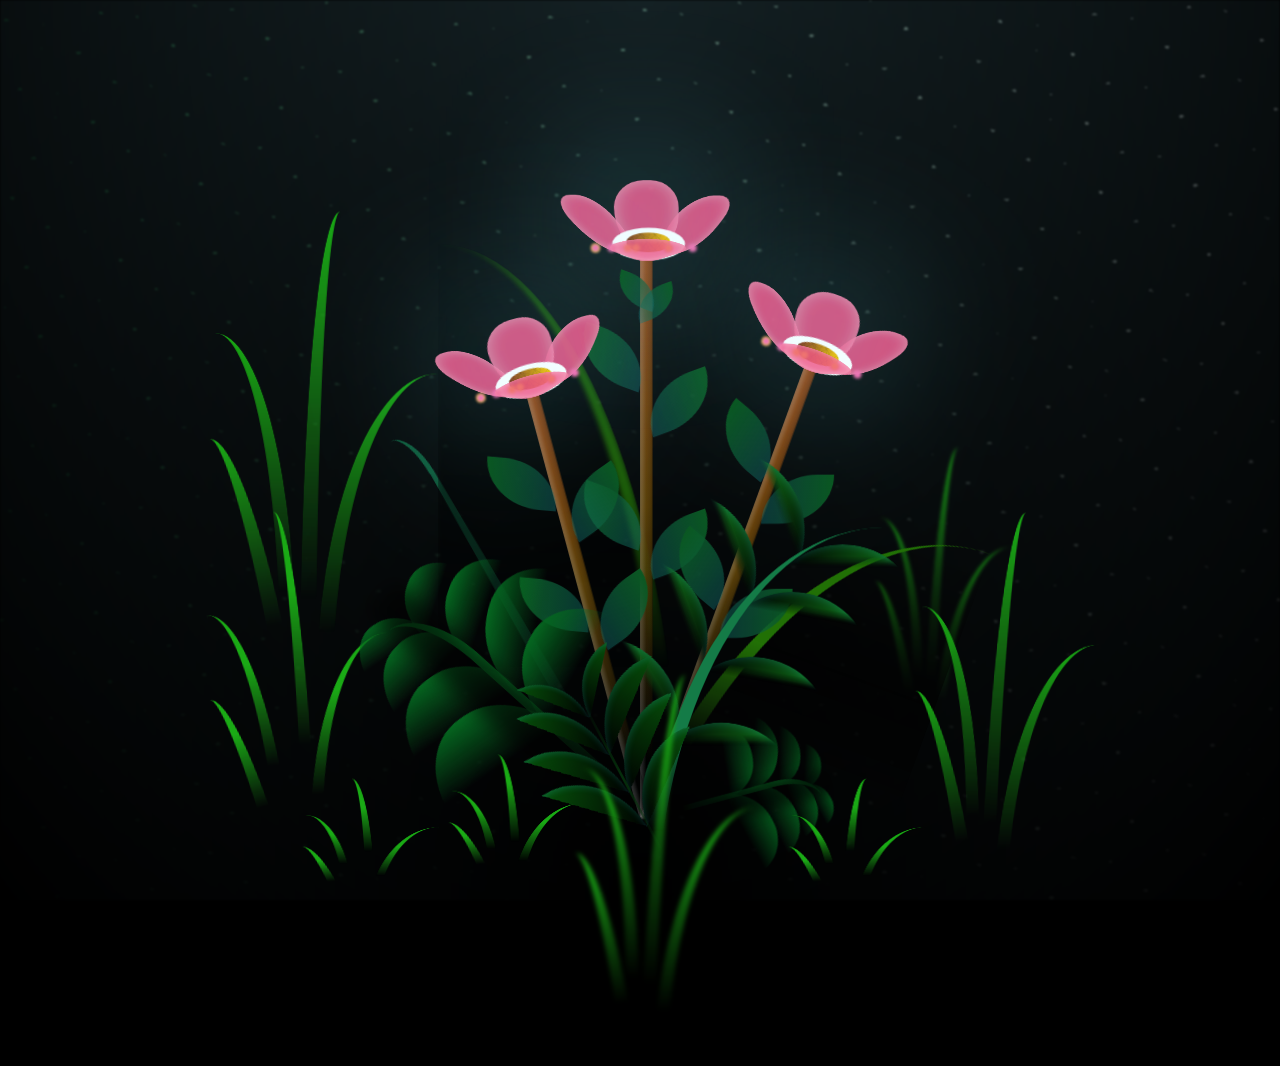
==== commit 0d70f7f0: "Update index.html" ====
--- a/index.html
+++ b/index.html
@@ -16,7 +16,7 @@
   <body class="container">
     <div class="night"></div>
     <div class="foreground-text">
-      Dii🐖! <br /><br /><i>Are you okay? Indha di poooo💮! Vechukko! Siri!😁😁</i>
+      
     </div>
 
     <div class="flowers">
--- a/css/main.css
+++ b/css/main.css
@@ -52,18 +52,7 @@
   z-index: 2;
 }
 
-.flowers::before {
-  content: "Sorry";
-  position: absolute;
-  /* Adjust these values to position your text */
-  top: 50%;
-  left: 50%;
-  /* Style your text as needed */
-  color: white;
-  font-size: 20px;
-  /* Use z-index to bring the text to the front */
-  z-index: 1;
-}
+
 
 .flower {
   position: absolute;
@@ -1347,4 +1336,4 @@
 .container * {
   -webkit-animation-play-state: paused !important;
           animation-play-state: paused !important;
-}+}
